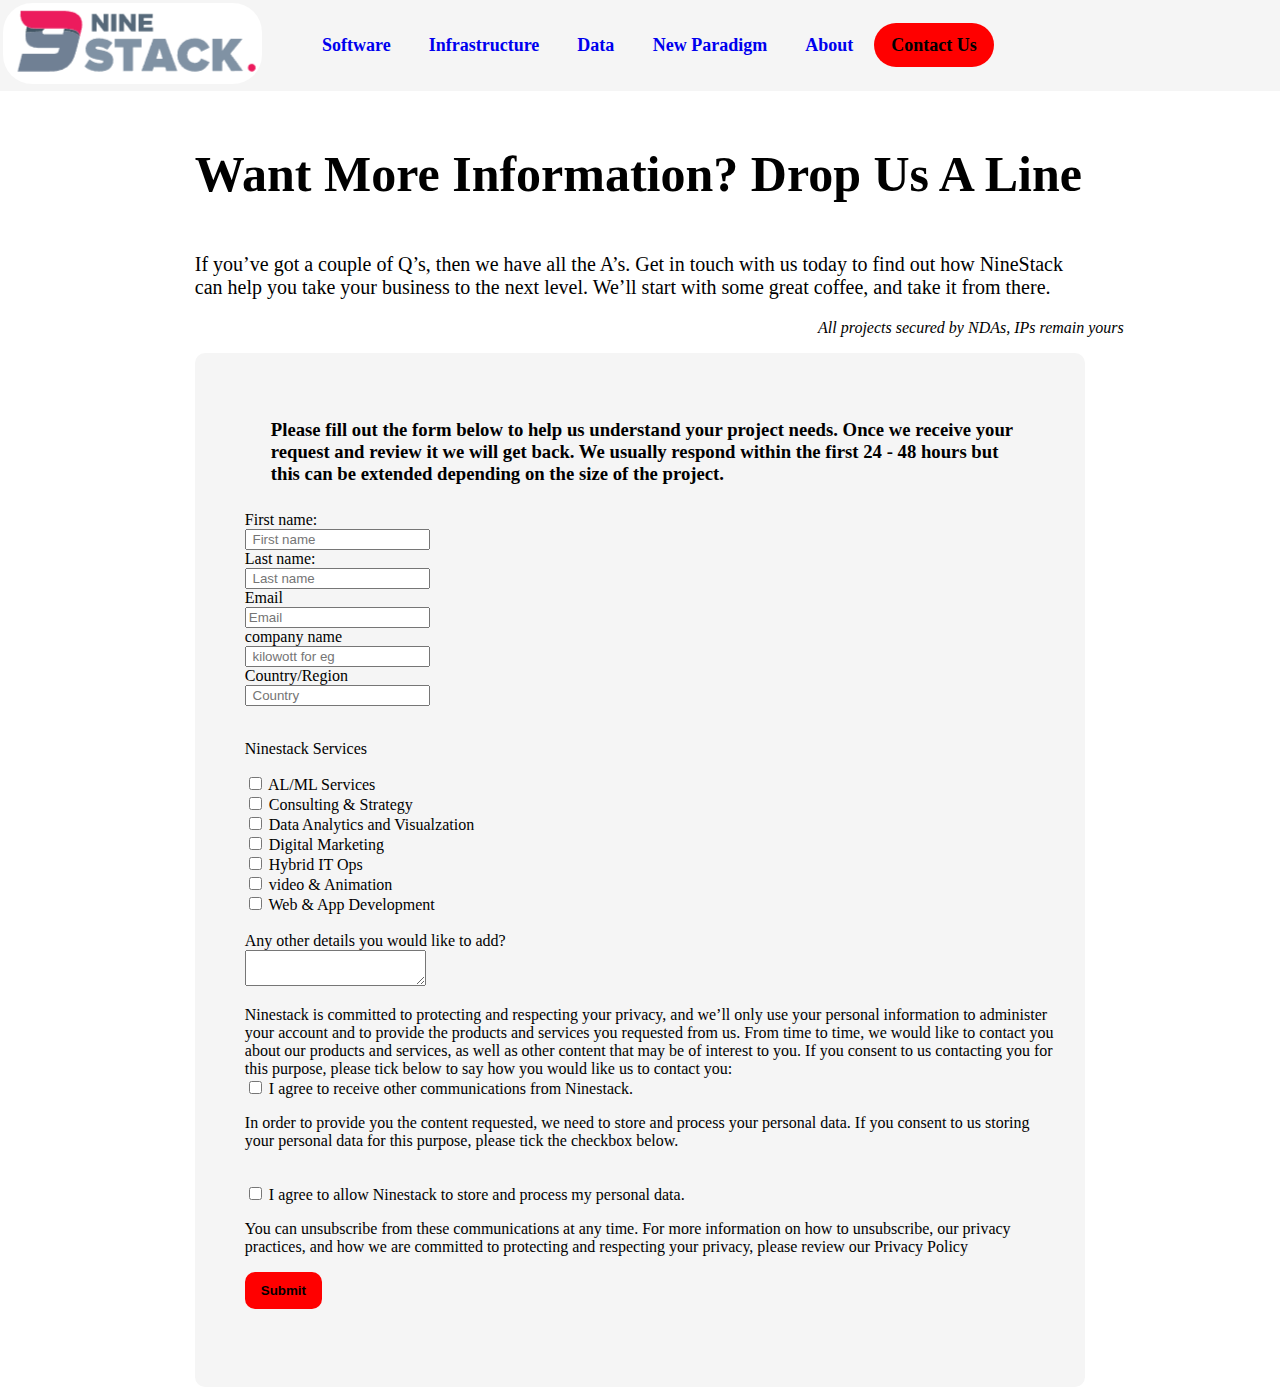
==== ninestack/index.html @ d8986727 "Add files via upload" ====
<!DOCTYPE html>
<html lang="en">
<head>
    <meta charset="UTF-8">
    <meta http-equiv="X-UA-Compatible" content="IE=edge">
    <meta name="viewport" content="width=device-width, initial-scale=1.0">
    <title>contact us</title>
    <link rel="stylesheet" href="style.css">
    <link rel="stylesheet" href="2ndcss.css">
    
</head>

<body >
    
    <header>
        <a href="home.html"> <img id="header-pic" src="nini.png" alt="ninrsatck-logo" > </a>
        <ul id="menu" > 
            <li class="active" ><a href="software.html"> Software </a></li>
            <li> <a href="Infrastructure.html" > Infrastructure </a></li>
            <li> <a href="data.html"> Data </a> </li>
            <li> <a href="New Paradigm.html"> New Paradigm </a></li>
            <li> <a href="about.html"> About </a></li>
             <li id="CONTACT"> Contact Us</li>

             
        </ul>
       



    </header>

<main >
    
        
        <p id="line">Want More Information? Drop Us A Line</p>
        <P id="line2"> If you’ve got a couple of Q’s, then we have all the A’s. Get in touch with us today to find out how NineStack can help you take your business to the next level. We’ll start with some great coffee, and take it from there.</P>
        <P id="line3">All projects secured by NDAs, IPs remain yours</P>
        <div class="form"> 
            <h3>Please fill out the form below to help us understand your project needs. Once we receive your request and review it we will get back. We usually respond within the first 24 - 48 hours but this can be extended depending on the size of the project. </h3>
            <form >
            <!--name , email, more details-->
            <label for="fname">First name:</label><br>
            <input type="text" id="fname" name="fname" value="" placeholder=" First name"><br>
            <label for="lname">Last name:</label><br>
            <input type="text" id="lname" name="lname" value="" placeholder=" Last name">
            <div><label for="email">Email</label></div>
                <div><input id="eamil" placeholder="Email"></div>
            <div><label for="company name">company name</label></div>
                <div><input id="company name"  placeholder=" kilowott for eg"></div>
            <div><label for="counrty/region">Country/Region</label></div>
                <div><input id="country/region" placeholder=" Country"></div>
                <br>
                <p>Ninestack Services</p>
                <!--check box to selct the option-->
                <input type="checkbox" id="AI/ML Services" name="AL/ML Services" value="">
                  <label for="AL/ML Services">AL/ML Services </label><br>
                <input type="checkbox" id="consulting & strategy" name="consulting & strategy" value="">
                  <label for="consulting & strategy">Consulting & Strategy </label><br>
                <input type="checkbox" id="data analytics and visualzation" name="data analytics and visualzation" value="">
                <label for="data analytics and visualzation">Data Analytics and Visualzation </label><br>
                <input type="checkbox" id="dm" name="digital marketing" value="">
                <label for="digital marketing">Digital Marketing </label><br>
                <input type="checkbox" id="hybrid IT Ops" name="hybrid IT Ops" value="">
                <label for="ghybrid IT Ops">Hybrid IT Ops </label><br>
                <input type="checkbox" id="video & Animation" name="video & Animation" value="">
                <label for="video & Animation">video & Animation </label><br>
                <input type="checkbox" id="Web & App Development" name="Web & App Development" value="">
                <label for="Web & App Development">Web & App Development </label><br>
                <!-- text area to wrtie message-->
                <br>
                <div><label for="message">Any other details you would like to add?</label></div>
                <diV><textarea id=" MESSAGE"> </textarea></diV>
                
        <section>
            <p>Ninestack is committed to protecting and respecting your privacy, and we’ll only use your personal information to administer your account and to provide the products and services you requested from us. From time to time, we would like to contact you about our products and services, as well as other content that may be of interest to you. If you consent to us contacting you for this purpose, please tick below to say how you would like us to contact you:
               <br>
                <input type="checkbox" id="1" name="1" value="">
                <label for="1">I agree to receive other communications from Ninestack.</label><br>
            </p>
            <p>In order to provide you the content requested, we need to store and process your personal data. If you consent to us storing your personal data for this purpose, please tick the checkbox below.
    
            </p><br>
            <input type="checkbox" id="2" name="2" value="">
                <label for="2">I agree to allow Ninestack to store and process my personal data.</label><br>
             <p>You can unsubscribe from these communications at any time. For more information on how to unsubscribe, our privacy practices, and how we are committed to protecting and respecting your privacy, please review our Privacy Policy
             </p>   
    
             <input type="submit" value="Submit" id="submit">
             <br><br>
    
    
        </section>
    
          </form>
          
         </div>
        
</main>
</body>
</html>
---- ninestack/style.css ----
body{
    background-color: white;
    margin: 0;
}
main{
    padding: 4px;
    grid-area: main;
}
aside{
    grid-area: aside;
}
header{
    background-color:whitesmoke;
    display: flex;
    align-items: center;
    margin: 0px;
    grid-area: header;  
}
#header-pic{
    border: 1px solid transparent;
    border-radius: 30px;
    margin: 2px;
}
#menu li{
    text-decoration: none;
    color: black;
    display: inline;
    font-size: large;
    font-weight: bold;
}
#menu li a {
    display: inline-flex;
    text-decoration: none;
    margin: 15px;
    border-radius: 20px;
    border: 2px solid transparent;
}

menu{
    margin-left:auto ;
}

#pic{
  border: 1px solid transparent;
  margin-left: 30%;
  margin-right: 20%;
  height: 350px;
  width: 700px;
  border-radius: 10px;
  float: inline-end;
}
#BU{
    border: 2px solid red;
}
#CONTACT{
    border: 2PX solid transparent;
    background-color: red;
    padding: 10px 15px 10px 15px;
    border-radius: 40px;
    font-weight: lighter;
}
h1{

    border: 1px solid transparent;
    text-align: justify;
    margin-left: 20%;
    margin-right: 50%;
}
.para{
    margin: 20px;
    margin-left: 20%;
    text-align: justify;
    font-size: 20px;
}
.para2{
    text-align: justify;
    margin-left: 20%;
    margin-right: 20%;
    font-size: 30px;
    border: 1px solid transparent;
    padding: 5px;
    border-left: 50%;
    font-size: 120%;
    font-weight: lighter ;
}
.para3{
    text-decoration: none;
    margin-left: 370px;
    font-weight: 600;
    color: black;
}
.container {
    display: grid;
    grid-template-areas: 
      "header header "
      "main main"
      "footer footer";
    grid-template-columns: auto 200px;
    grid-gap: 10px;
  }

  footer{
    bottom:0;
    left: 0;
    position: fixed;
    background-color: rgb(255, 255, 255);
    width: 100%;
    color: rgb(7, 2, 2);
    text-align: center;
    padding: 5px;
}
span {
    word-wrap: break-word;
    word-break: break-word;
}

.scroll-downs {
    margin: 40px auto;
    width: 100px;
    height: 55px;
    cursor: pointer;
}

.mousey {
    width: 3px;
    padding: 10px 15px;
    height: 35px;
    border: 2px solid #ff0059;
    border-radius: 25px;
    opacity: .75;
    box-sizing: content-box;
    margin: auto;
}
.scroller {
    width: 3px;
    height: 10px;
    border-radius: 25%;
    background-color: #ff0059;
    animation-name: scroll;
    animation-duration: 2.2s;
    animation-timing-function: cubic-bezier(.15,.41,.69,.94);
    animation-iteration-count: infinite;
}
---- ninestack/2ndcss.css ----
/*--- contact us css--- */

h1{
    text-align: center;
    border: 2px solid transparent;
    font-size: 70px;
}
.box{
    
    border-spacing: 1px 1px;
    padding: 4px;
    font-size: 20px;
    margin-left: 150px;
    margin-right: 150px;
    text-align: justify;
    font-style: oblique;
}
h3{
  margin: 20px;
  border: 1px solid transparent;
  background-color: whitesmoke;
  padding: 5px;
  border-radius: 4px;
   
    
}
.margin{
    margin-left: 20px;
}
#submit{
     border: 10px solid red;
     background-color: red;
     font-weight: bolder;
     border-radius: 10px;
     color: black;    
}
#name{
    border: 1px solid transparent;
    text-align: center;
    margin-left: 20%;
    margin-right: 20%;
    margin-top: 10%;
    font-size: 55px;
    font-weight: bold;
}  
.form{

    margin-left: 15%;
    margin-right: 15%;
    background-color:whitesmoke;
    padding: 40px 30px 60px 50px ;
    border-radius: 10px;

}
#line
{
    font-size: 50px;
    margin-left: 15%;
    font-weight: 700;
}
#line2{
    
    margin-left: 15%;
    margin-right: 15%;
    font-size: 20px;

}
#line3{
    margin-left: 64%;
    font-style: oblique;
    margin-right: 11%;
}
#proven{
    border: 1px solid transparent;
    text-align: justify;
    font-size: 32px;
    font-weight: bold;
}
.about-page{
    margin-top: 130px;border: 1px solid transparent;
    margin-left: 30%;
    margin-right: 20%;
    height: 350px;
    width: 700px;
    border-radius: 10px;
    float: inline-end;
    margin-left: 150px;
    margin-right: 200px;
    font-size: 17px;
    line-height: 25px;
}
#picc{
    border: 1px solid transparent;

  margin-left: 30%;
  margin-right: 20%;
  height: 350px;
  width: 700px;
  border-radius: 10px;
  float: inline-end;
  display: flex;
}
/*--- about page  us css--- */

#margin-about {
    padding-top: 105px;
}
.hero_panel {
    height: calc(100vh - 120px);
    display: flex;
    justify-content: center;
    align-items: center;

}
.container {
    max-width: 1140px;
    max-height: 487.27;
    width: 100%;
    padding-right: 15px;
    padding-left: 15px;

}
.row-1 {
    height: 487px;
  display: flex;
 
  flex-wrap: nowrap;
  margin-right: -15px;
  margin-left: -15px;
}
.col-1 {
  position: relative;
  width: 100%;
  padding-right: 15px;
  padding-left: 15px;

}
.picc3{
    height: 350px;
  width: 700px;
  margin-left: 20%;
}
.mb-4, .my-4 {
    margin-bottom: 1.5rem!important;
}
.mt-2, .my-2 {
    margin-top: 0.5rem!important;
}
.display-4 {
    font-size: 3.5rem;
    font-weight: 300;
}

#who{
    margin-left: 250px;
}
#what{
    margin-left: 250px;
    margin-top: 70px;
}
.services_page {
    padding: 180px 152;
    text-align: center;
    display: flex;
    display: -ms-flexbox;
    align-items: center;
    height: calc(100vh - 90px);
}
#ers
{
    margin-top: 200px;
    margin-left: 350px;
}
 span {
    word-wrap: break-word;
    word-break: break-word;
}
.text-center {
    text-align: center!important;
}
.excerpt{
    
    padding: 5px;
    font-family: sans-serif;
}
#find{
    text-decoration: none;
    color: black;
}
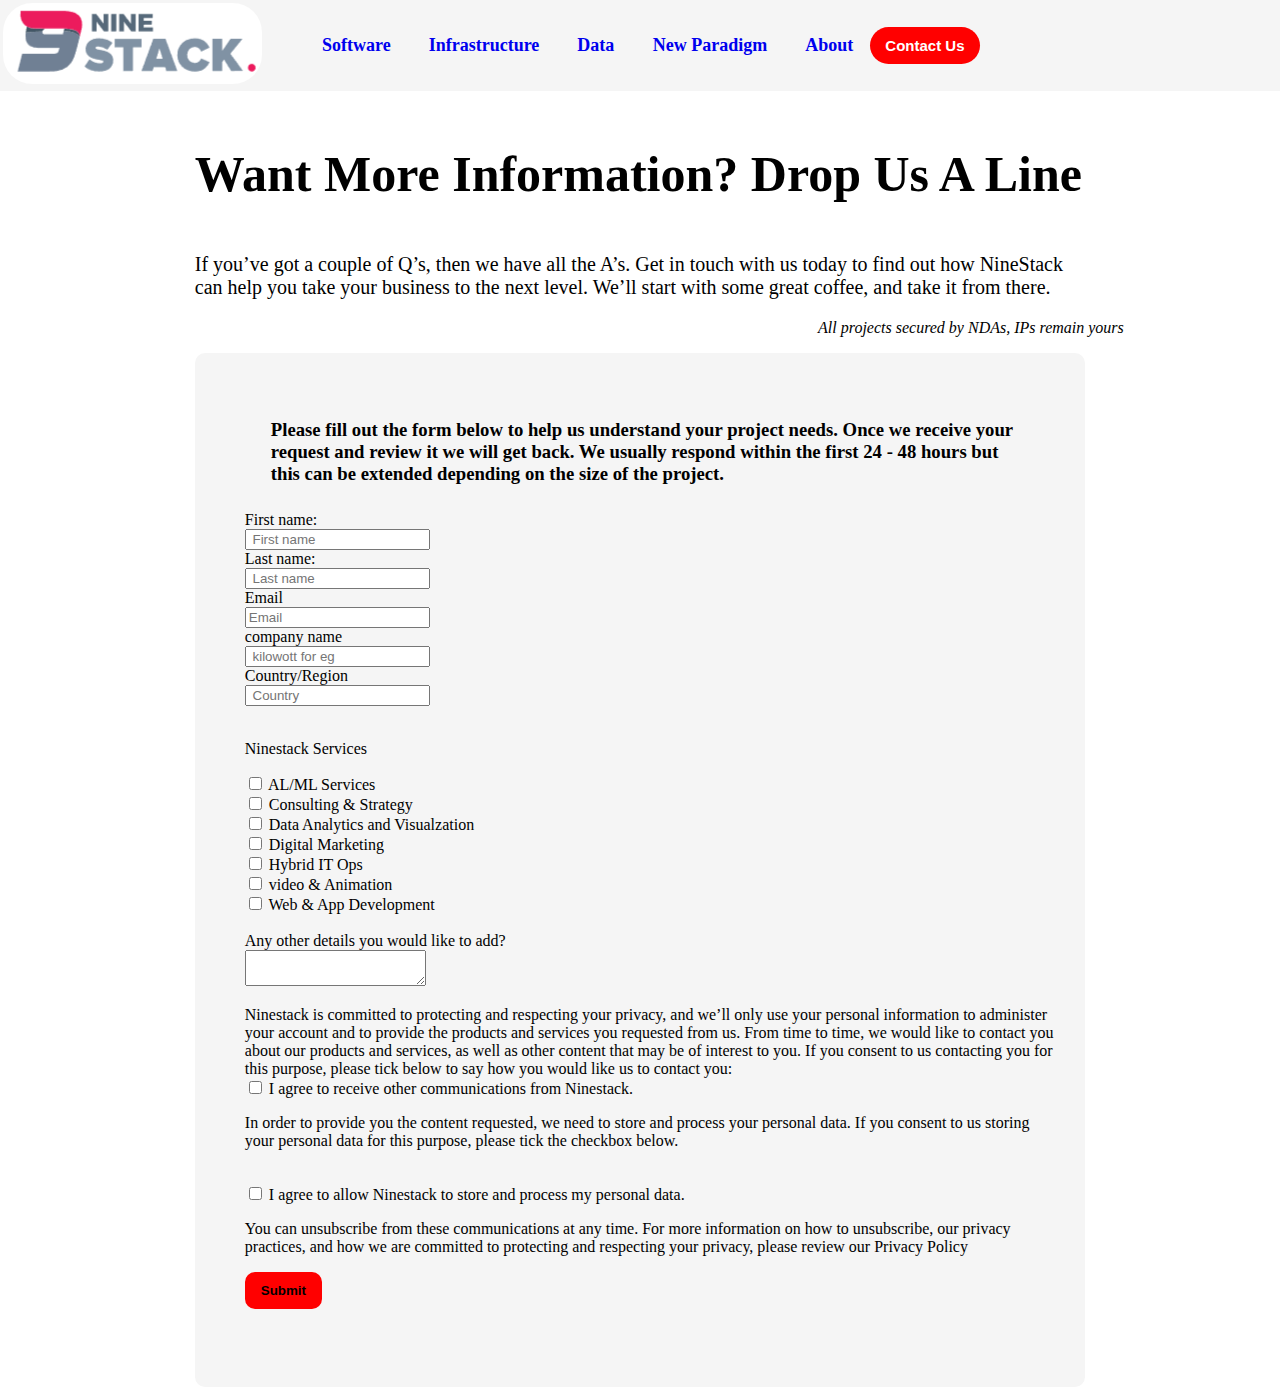
==== commit 5c2079b9: "Add files via upload" ====
--- a/ninestack/index.html
+++ b/ninestack/index.html
@@ -20,12 +20,12 @@
             <li> <a href="data.html"> Data </a> </li>
             <li> <a href="New Paradigm.html"> New Paradigm </a></li>
             <li> <a href="about.html"> About </a></li>
-             <li id="CONTACT"> Contact Us</li>
+             
 
              
         </ul>
        
-
+        <a href="index.html" class="CONTACT"><strong> Contact Us</strong></a>
 
 
     </header>
--- a/ninestack/style.css
+++ b/ninestack/style.css
@@ -52,13 +52,25 @@
 #BU{
     border: 2px solid red;
 }
-#CONTACT{
-    border: 2PX solid transparent;
+.CONTACT{
+    display: flex;
     background-color: red;
+    color: white;
     padding: 10px 15px 10px 15px;
     border-radius: 40px;
-    font-weight: lighter;
+    font-size: 15px;
+    text-decoration: none;
+    font-family: sans-serif;
+    
 }
+a.CONTACT:hover{
+    text-decoration: none;
+    background-color: white;
+    color: rgb(228, 39, 70);
+    transition: 0.5s;
+    border: 2px solid red;
+}
+
 h1{
 
     border: 1px solid transparent;
@@ -98,7 +110,7 @@
     grid-template-columns: auto 200px;
     grid-gap: 10px;
   }
-
+/*
   footer{
     bottom:0;
     left: 0;
@@ -141,3 +153,5 @@
     animation-timing-function: cubic-bezier(.15,.41,.69,.94);
     animation-iteration-count: infinite;
 }
+*/
+
--- a/ninestack/2ndcss.css
+++ b/ninestack/2ndcss.css
@@ -5,16 +5,34 @@
     border: 2px solid transparent;
     font-size: 70px;
 }
+.section{
+    margin-top: 10%;
+    ;
+    display: -ms-inline-flexbox;
+}
 .box{
-    
-    border-spacing: 1px 1px;
-    padding: 4px;
-    font-size: 20px;
-    margin-left: 150px;
-    margin-right: 150px;
+
+    border:  1px solid transparent;
+    font-size: 17px;
+    margin-left: 145px;
+    margin-right: 145px;
     text-align: justify;
-    font-style: oblique;
-}
+    padding: 10px;
+    font-family: sans-serif;
+  
+    
+}
+#name{
+
+    text-align: center;
+    font-size: 50px;
+    margin-left: 20%;
+    margin-right: 20%;
+    margin-bottom: -20px;
+    font-family: sans-serif;
+    font-weight: bold;
+}  
+
 h3{
   margin: 20px;
   border: 1px solid transparent;
@@ -34,15 +52,7 @@
      border-radius: 10px;
      color: black;    
 }
-#name{
-    border: 1px solid transparent;
-    text-align: center;
-    margin-left: 20%;
-    margin-right: 20%;
-    margin-top: 10%;
-    font-size: 55px;
-    font-weight: bold;
-}  
+
 .form{
 
     margin-left: 15%;
@@ -106,7 +116,8 @@
     padding-top: 105px;
 }
 .hero_panel {
-    height: calc(100vh - 120px);
+    
+   margin-top: -3%;
     display: flex;
     justify-content: center;
     align-items: center;
@@ -121,9 +132,10 @@
 
 }
 .row-1 {
+    
     height: 487px;
   display: flex;
- 
+
   flex-wrap: nowrap;
   margin-right: -15px;
   margin-left: -15px;
@@ -136,9 +148,20 @@
 
 }
 .picc3{
-    height: 350px;
+    
+    height: 400px;
   width: 700px;
-  margin-left: 20%;
+  margin-left: 50%;
+  margin-top: -38%;
+}
+
+.picc4{
+    
+    height: 450px;
+    width: 600px;
+    margin-top: -42%;
+
+
 }
 .mb-4, .my-4 {
     margin-bottom: 1.5rem!important;
@@ -179,11 +202,52 @@
     text-align: center!important;
 }
 .excerpt{
-    
-    padding: 5px;
-    font-family: sans-serif;
+   
+    padding: 10px;
+    height: 300px;
+    width: 400px;
+    padding: 5px 15x 5px 10px;
+    font-family: sans-serif;
+    text-align: left;
+    font-size: 16px;
+    font-weight: 200;
 }
 #find{
     text-decoration: none;
     color: black;
+}
+.services_block{
+    margin-left: 5%;
+   
+    margin-top: 12%;
+}
+.excerpt-2
+{
+    
+    height: 350px;
+    width: 600px;
+    padding: 10px 10px 10px 10px;
+    margin-top: 5%;
+    margin-left: 66%;
+    margin-right: 0%;
+    font-family: sans-serif;
+    text-align: left;
+    font-size: 16px;
+    font-weight: 200;
+
+    text-align: left;
+}
+.services_block-2{
+    margin-top: 5%;
+   
+    
+}
+.what-we{
+    margin-left: 60%;
+    margin-bottom: -5%;
+    font-size: 20px;
+}
+.who-we{
+    margin-left: -80%;
+    font-size: 20px;
 }